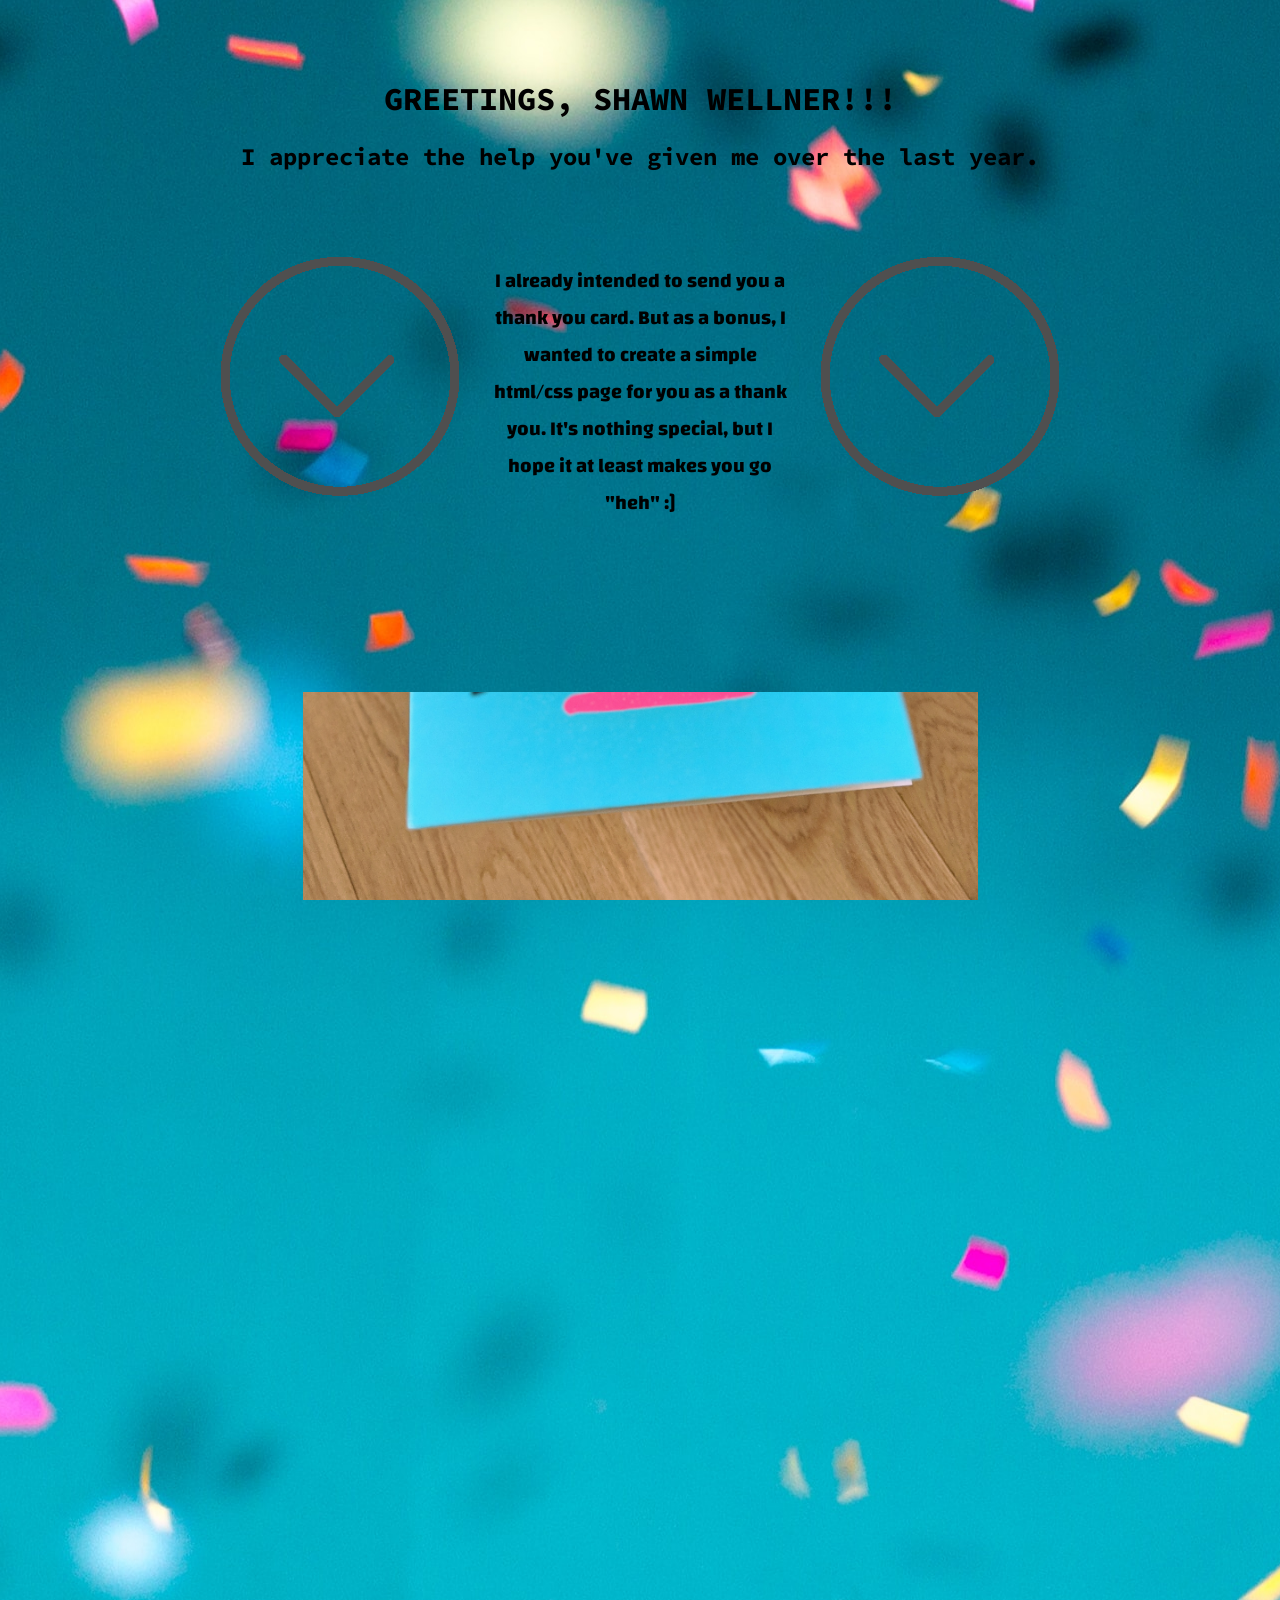
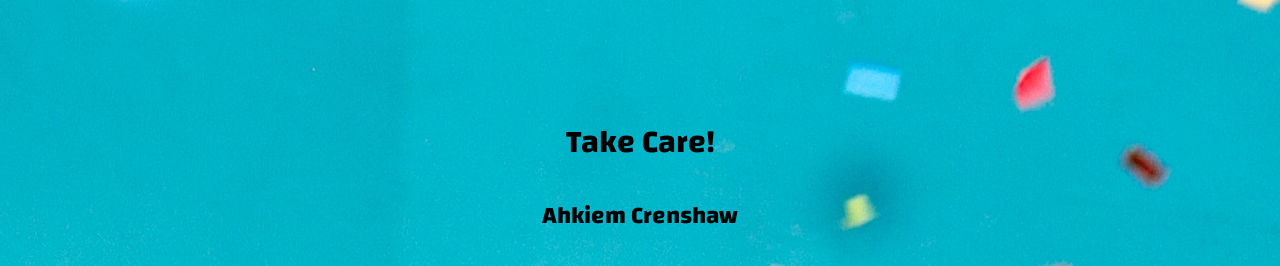
==== index.html @ 39415f61 "Changed html filename to default 'index.html '" ====
<!DOCTYPE html>
<html lang="en">
  <head>
    <meta charset="UTF-8" />
    <meta name="viewport" content="width=device-width, initial-scale=1.0" />
    <meta http-equiv="X-UA-Compatible" content="ie=edge" />
    <link rel="stylesheet" href="style.css" />
    <link href="https://fonts.googleapis.com/css?family=Changa|Source+Code+Pro&display=swap" rel="stylesheet"> 
    <title>Document</title>
  </head>
  <body>
    <div class="hello-shawn">
      <h1>
        GREETINGS, SHAWN WELLNER!!!
      </h1>

      <h2>
        I appreciate the help you've given me over the last year.
      </h2>
    </div>

    <div class="section">
      <img src="./images/Downarrow2.gif" alt="" />
      <div>
        <p id="text">
          I already intended to send you a thank you card. But as a bonus, I
          wanted to create a simple html/css page for you as a thank you. It's
          nothing special, but I hope it at least makes you go "heh" :]
        </p>
      </div>
      <img src="./images/Downarrow2.gif" alt="" />
    </div c>

    <div class="thank-you"></div>

    <div id='outro'> 
      <h1>Take Care!</h1>
      <h2>Ahkiem Crenshaw</h2>
    </div>
  </body>
</html>
---- style.css ----
body {
  background: url(./images/confetti.jpg) no-repeat 50%;
  display: grid;
  text-align: center;
  justify-content: center;
  align-items: center;
}

.hello-shawn {
  padding: 5%;
  font-family: "Source Code Pro", monospace;
}

#text {
  width: 300px;
  font-size: 20px;
  font-weight: bold;
  display: inline-block;
  font-family: "Changa", sans-serif;
}

.thank-you {
  width: 1000px;
  height: 1000px;
  background-image: url(./images/Doggiecard.jpg);
  background-attachment: fixed;
  background-position: center;
  background-repeat: no-repeat;
  background-size: contain;
}

.section {
  display: flex;
  justify-content: center;
  padding-bottom: 15%;
}

#outro {
  font-family: "Changa", sans-serif;
}
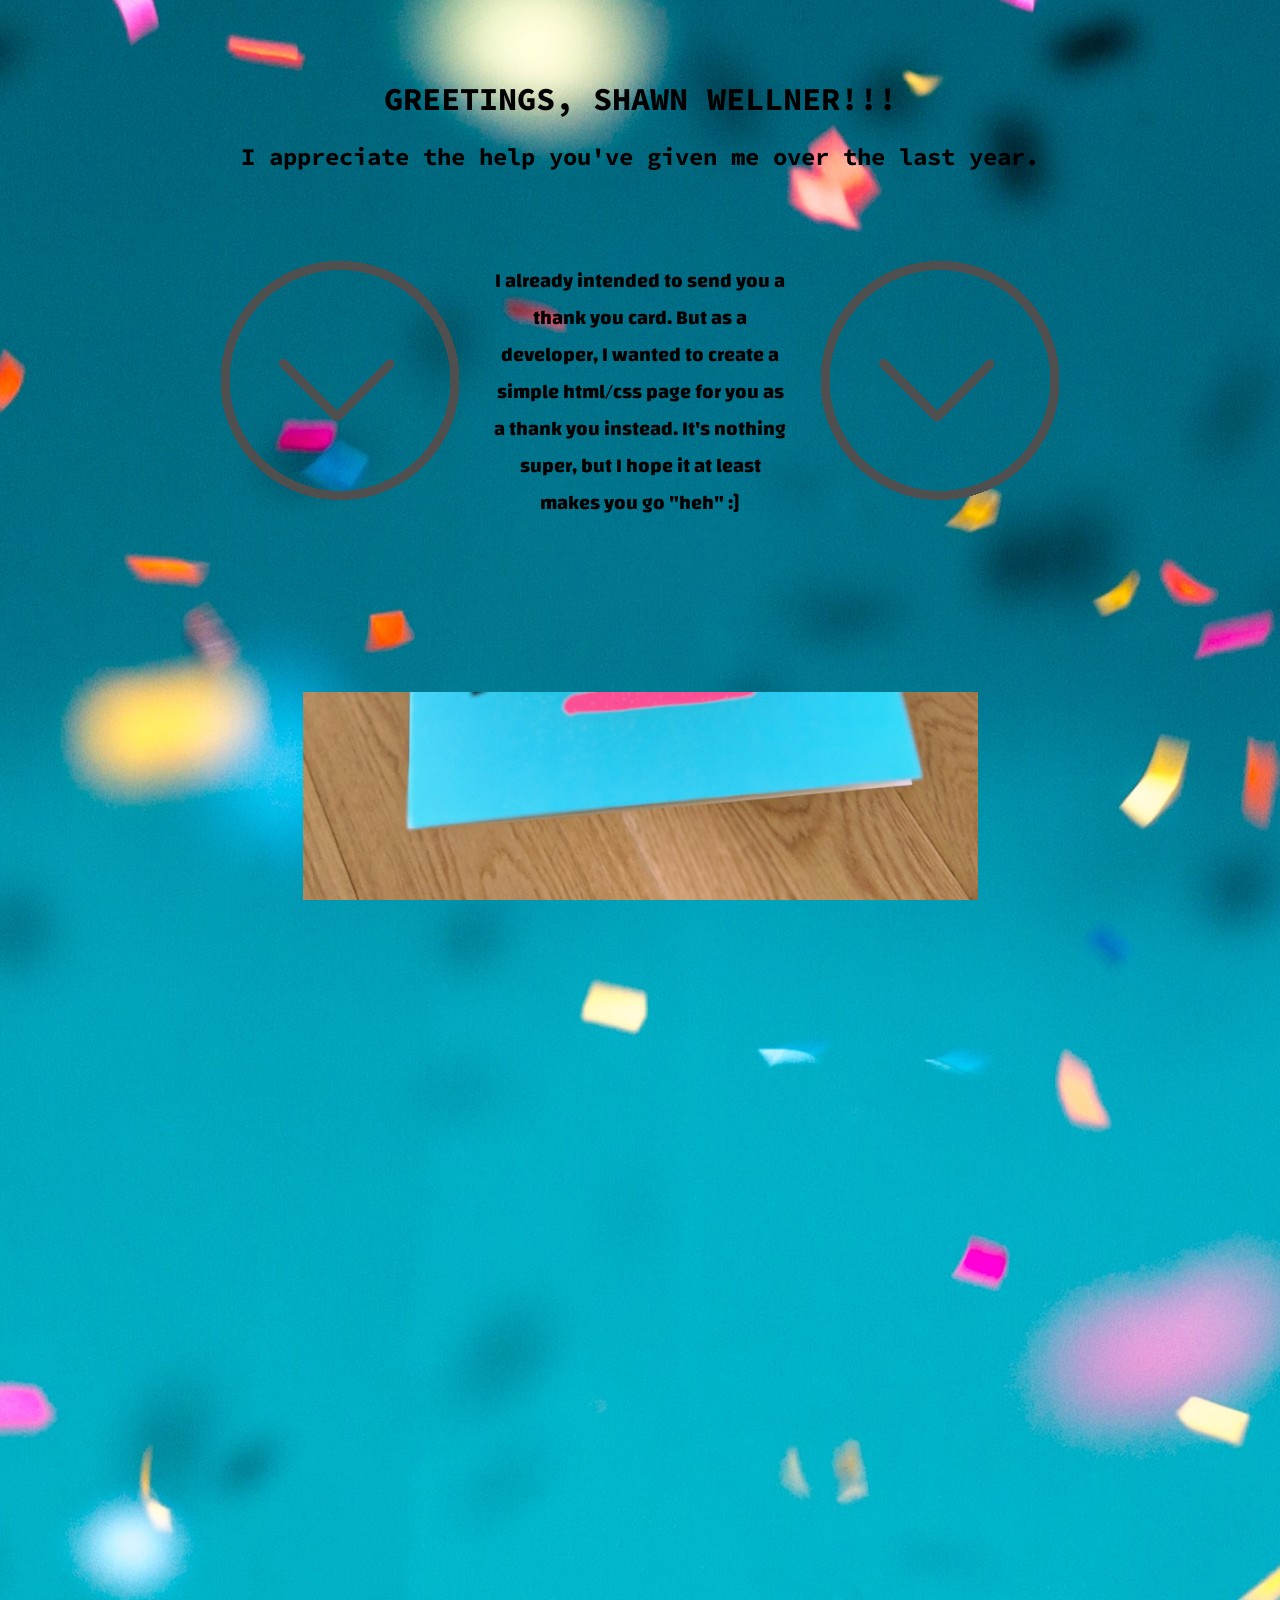
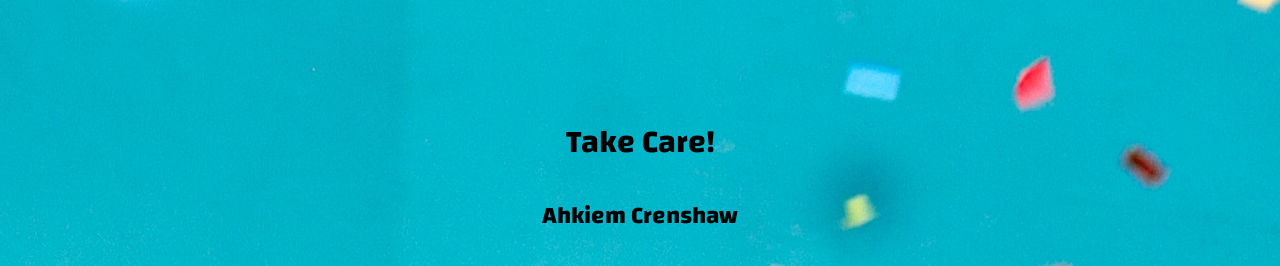
==== commit da44171f: "committing changes to text" ====
--- a/index.html
+++ b/index.html
@@ -23,9 +23,9 @@
       <img src="./images/Downarrow2.gif" alt="" />
       <div>
         <p id="text">
-          I already intended to send you a thank you card. But as a bonus, I
-          wanted to create a simple html/css page for you as a thank you. It's
-          nothing special, but I hope it at least makes you go "heh" :]
+          I already intended to send you a thank you card. But as a developer, I
+          wanted to create a simple html/css page for you as a thank you instead. It's
+          nothing super, but I hope it at least makes you go "heh" :]
         </p>
       </div>
       <img src="./images/Downarrow2.gif" alt="" />
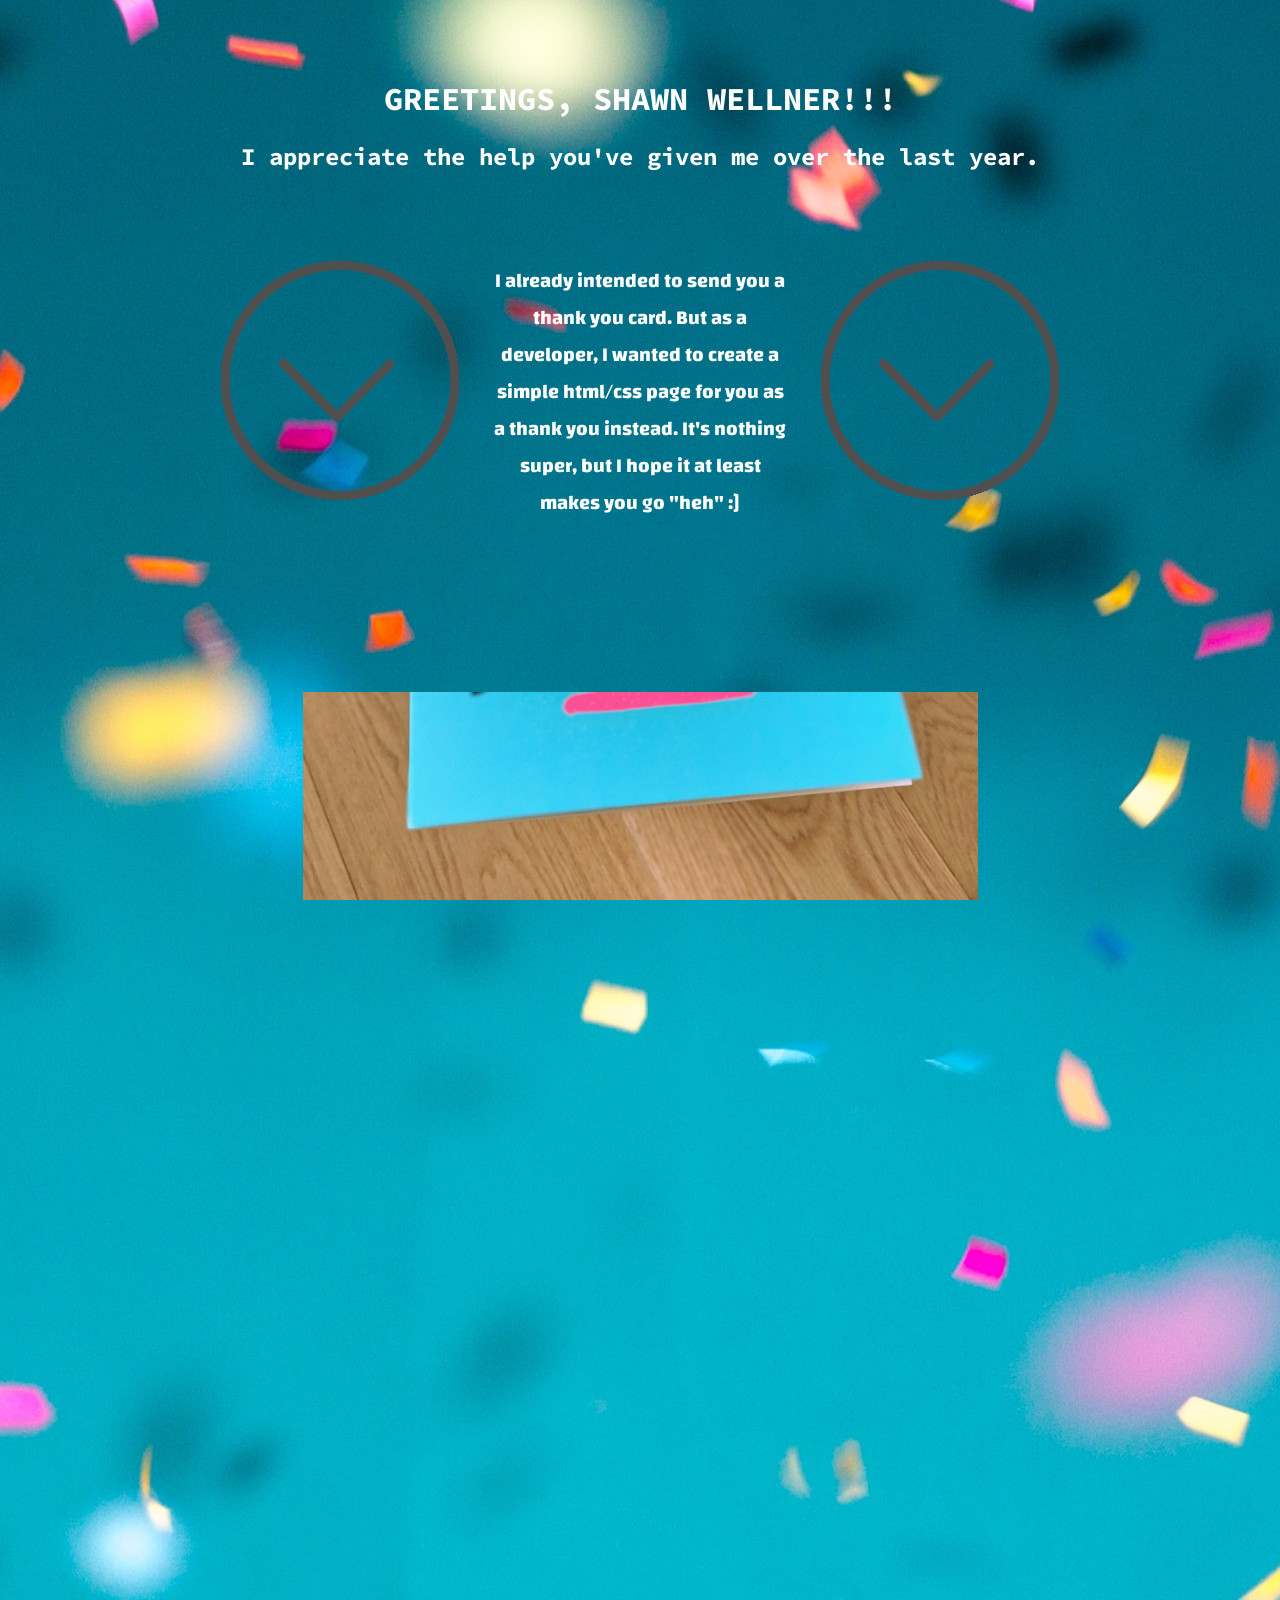
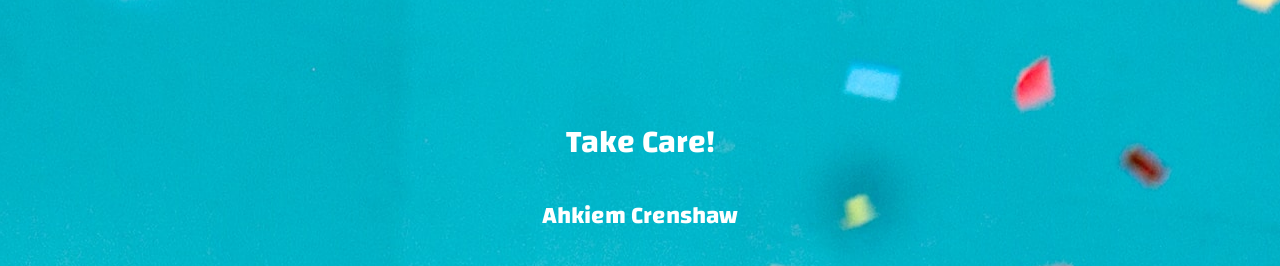
==== commit 3478bc19: "committing changes to text" ====
--- a/index.html
+++ b/index.html
@@ -6,7 +6,7 @@
     <meta http-equiv="X-UA-Compatible" content="ie=edge" />
     <link rel="stylesheet" href="style.css" />
     <link href="https://fonts.googleapis.com/css?family=Changa|Source+Code+Pro&display=swap" rel="stylesheet"> 
-    <title>Document</title>
+    <title>:)</title>
   </head>
   <body>
     <div class="hello-shawn">
--- a/style.css
+++ b/style.css
@@ -4,6 +4,7 @@
   text-align: center;
   justify-content: center;
   align-items: center;
+  color: white;
 }
 
 .hello-shawn {
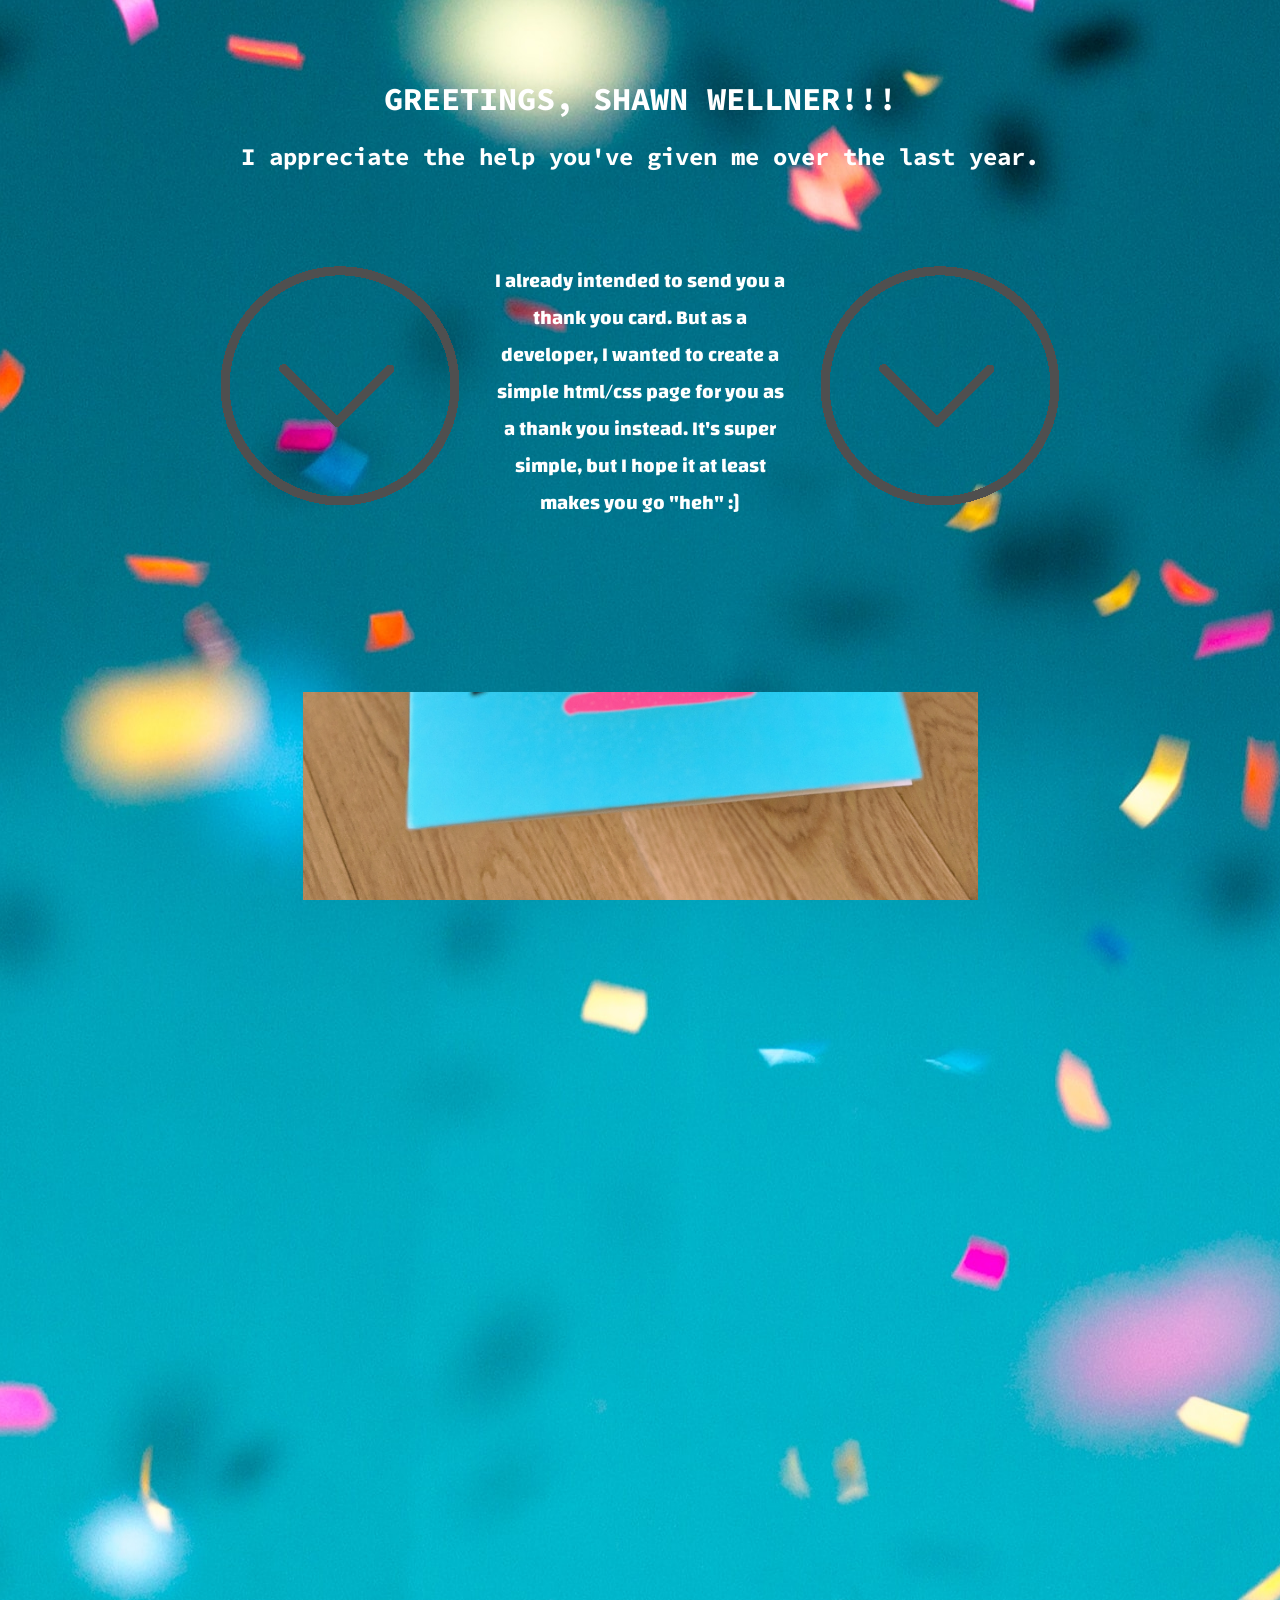
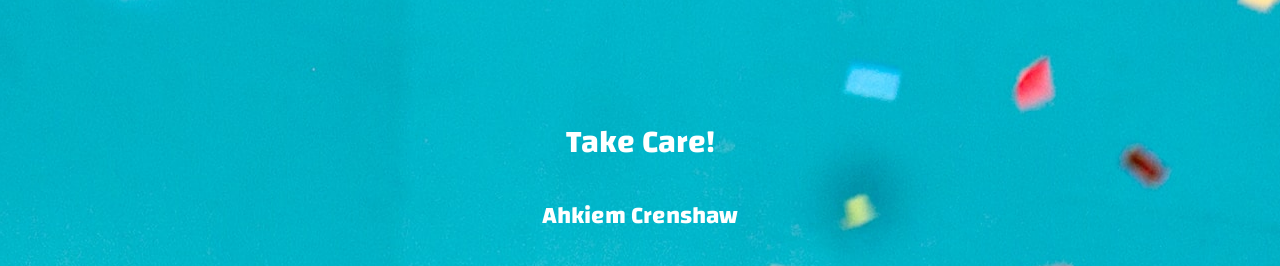
==== commit ee767f8d: "committing changes to text" ====
--- a/index.html
+++ b/index.html
@@ -25,7 +25,7 @@
         <p id="text">
           I already intended to send you a thank you card. But as a developer, I
           wanted to create a simple html/css page for you as a thank you instead. It's
-          nothing super, but I hope it at least makes you go "heh" :]
+          super simple, but I hope it at least makes you go "heh" :]
         </p>
       </div>
       <img src="./images/Downarrow2.gif" alt="" />
